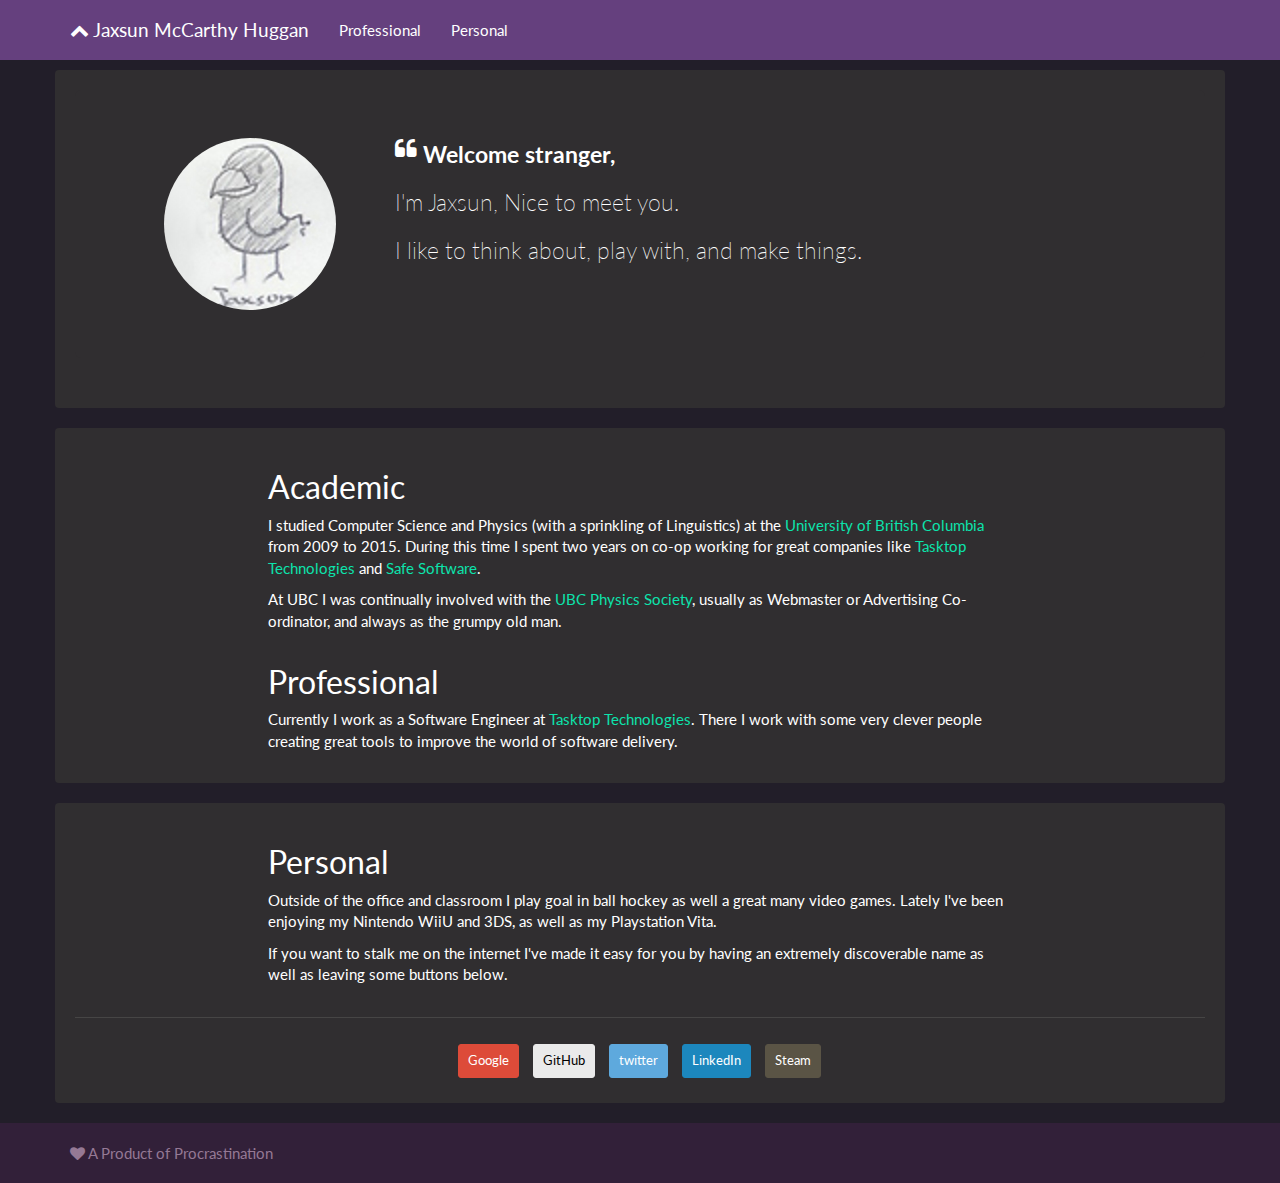
==== index.html @ 9c7f2c70 "fix twitter button try #2" ====
<!DOCTYPE html>
<html lang="en">
  <head>
    <meta charset="utf-8">
    <meta http-equiv="X-UA-Compatible" content="IE=edge">
    <meta name="viewport" content="width=device-width, initial-scale=1">

    <title>Jaxsun McCarthy Huggan</title>

    <link rel="icon" href="img/inv.png">

    <!-- Bootstrap -->
    <link href="css/bootstrap.css" rel="stylesheet">
    <!-- Fontawesome -->
    <link href="css/font-awesome.css" rel="stylesheet">

    <!-- Custom Bootstrap CSS -->
    <link href="css/bootstrap-custom.css" rel="stylesheet">

  </head>
  <body>
    <nav class="navbar navbar-default navbar-fixed-top">
        <div class="container">
            <div class="navbar-header">
                <a class="navbar-brand" href="#"><i class="fa fa-chevron-up"></i> Jaxsun McCarthy <span class="hidden-xs">Huggan</span> </a>
                <button type="button" class="navbar-toggle collapsed" data-toggle="collapse" data-target="#navbar-collapse">
                    <span class="sr-only">Toggle navigation</span>
                    <span class="icon-bar"></span>
                    <span class="icon-bar"></span>
                    <span class="icon-bar"></span>
                </button>
            </div>
            <!-- collapsible menu has hooks to collapse on touch -->
            <div class="collapse navbar-collapse" id="navbar-collapse">
                <ul class="nav navbar-nav" data-toggle="collapse" data-target="#navbar-collapse">
                    <li><a href="#professional">Professional</a></li>
                    <li><a href="#personal">Personal</a></li>
                </ul>
            </div>
        </div>
    </nav>

    <div class="container well">
        <div class="jumbotron">
            <div class="row">
                <div class="col-md-3 text-center">
                    <img src="img/raven-large.jpg" class="img-circle"></img>
                    <span class="visible-sm"><br></span>
                </div>
                <div class="col-md-9">
                    <p ><i class="fa fa-quote-left pull-left"></i><strong>Welcome stranger,</strong></p>
                    <p>I'm Jaxsun, Nice to meet you.</p>
                    <p>I like to think about, play with, and make things.</p>
                </div>
            </div>
        </div>
   	</div>
    <div class="container well" id="professional">
            <div class="row">
            <div class="col-md-2">
                </div>
                <div class="col-md-8">
                    <h2>Academic</h2>
                    <p>I studied Computer Science and Physics (with a sprinkling of Linguistics) at the <a href="http://ubc.ca">University of British Columbia</a> from 2009 to 2015. During this time I spent two years on co-op working for great companies like <a href="http://tasktop.com">Tasktop Technologies</a> and <a href="http://safe.com">Safe Software</a>.</p>
                </div>
                <div class="col-md-2">
                </div>
            </div>
            <div class="row">
                <div class="col-md-2">
                </div>
                <div class="col-md-8">
                    <p>At UBC I was continually involved with the <a href="http://physsoc.phas.ubc.ca">UBC Physics Society</a>, usually as Webmaster or Advertising Co-ordinator, and always as the grumpy old man.</p>
                </div>
                <div class="col-md-2">
                </div>
            </div>
            <div class="row">
                <div class="col-md-2">
                </div>
                <div class="col-md-8">
                    <h2>Professional</h2>
                    <p>Currently I work as a Software Engineer at <a href="http://tasktop.com">Tasktop Technologies</a>. There I work with some very clever people creating great tools to improve the world of software delivery.</p>
                </div>
                <div class="col-md-2">
                </div>
        </div>
    </div>
    <div class="container well" id="personal">
        <div class="row">
            <div class="col-md-2">
            </div>
            <div class="col-md-8">
                <h2>Personal</h2>
                <p>Outside of the office and classroom I play goal in ball hockey as well a great many video games. Lately I've been enjoying my Nintendo WiiU and 3DS, as well as my Playstation Vita.</p>
            </div>
            <div class="col-md-2">
            </div>
        </div>
        <div class="row">
            <div class="col-md-2">
            </div>
            <div class="col-md-8">
                <p>If you want to stalk me on the internet I've made it easy for you by having an extremely discoverable name as well as leaving some buttons below.</p>
            </div>
            <div class="col-md-2">
            </div>
        </div>
        <hr>
        <div class="row">
            <div class="col-md-2">
            </div>
            <div class="col-md-8 text-center">
                <a href="https://plus.google.com/+JaxsunMcCarthyHuggan" class="btn btn-sm btn-gg">Google</a>
                <a href="https://github.com/jaxsun" class="btn btn-sm btn-gh">GitHub</a>
                <a href="https://twitter.com/jaxsunm" class="btn btn-sm btn-t">twitter</a>
                <a href="https://ca.linkedin.com/in/jaxsun" class="btn btn-sm btn-li">LinkedIn</a>
                <a href="https://steamcommunity.com/id/Jaxsun" class="btn btn-sm btn-st">Steam</a>
            </div>
            <div class="col-md-2">
            </div>
        </div>
    </div>

    <footer class="footer footer-default">
      <div class="container">
        <p class="text-muted"><i class="fa fa-heart"></i> A Product of Procrastination<a class="pull-right" href="http://jaxsunm.freehostia.com">It's a secret to everyone</a><span class=""fa fa</p>
      </div>
    </footer>

    <!-- Bootstrap core JavaScript
    ================================================== -->
    <!-- Placed at the end of the document so the pages load faster -->
    <script src="https://ajax.googleapis.com/ajax/libs/jquery/1.11.1/jquery.min.js"></script>
    <script src="js/bootstrap.min.js"></script>
  </body>
</html>
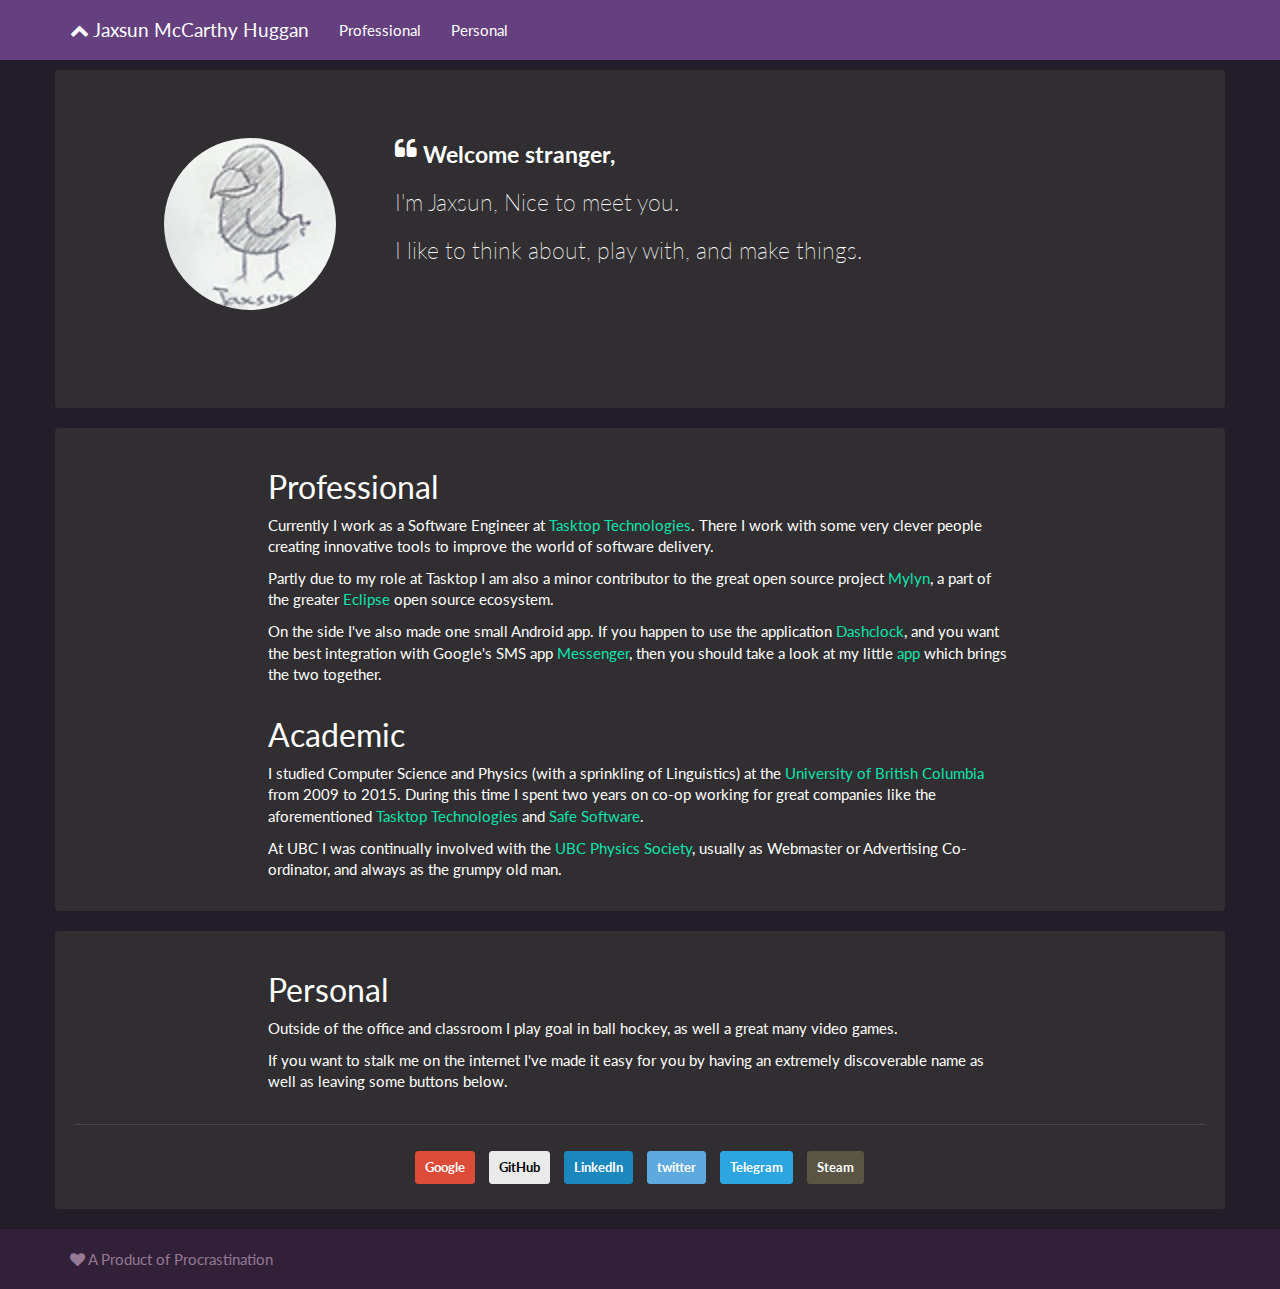
==== commit d32b894d: "add telegram button" ====
--- a/index.html
+++ b/index.html
@@ -54,36 +54,54 @@
                 </div>
             </div>
         </div>
-   	</div>
+     </div>
     <div class="container well" id="professional">
-            <div class="row">
+        <div class="row">
             <div class="col-md-2">
-                </div>
-                <div class="col-md-8">
-                    <h2>Academic</h2>
-                    <p>I studied Computer Science and Physics (with a sprinkling of Linguistics) at the <a href="http://ubc.ca">University of British Columbia</a> from 2009 to 2015. During this time I spent two years on co-op working for great companies like <a href="http://tasktop.com">Tasktop Technologies</a> and <a href="http://safe.com">Safe Software</a>.</p>
-                </div>
-                <div class="col-md-2">
-                </div>
             </div>
-            <div class="row">
-                <div class="col-md-2">
-                </div>
-                <div class="col-md-8">
-                    <p>At UBC I was continually involved with the <a href="http://physsoc.phas.ubc.ca">UBC Physics Society</a>, usually as Webmaster or Advertising Co-ordinator, and always as the grumpy old man.</p>
-                </div>
-                <div class="col-md-2">
-                </div>
+            <div class="col-md-8">
+                <h2>Professional</h2>
+                <p>Currently I work as a Software Engineer at <a href="http://tasktop.com">Tasktop Technologies</a>. There I work with some very clever people creating innovative tools to improve the world of software delivery.</p>
             </div>
-            <div class="row">
-                <div class="col-md-2">
-                </div>
-                <div class="col-md-8">
-                    <h2>Professional</h2>
-                    <p>Currently I work as a Software Engineer at <a href="http://tasktop.com">Tasktop Technologies</a>. There I work with some very clever people creating great tools to improve the world of software delivery.</p>
-                </div>
-                <div class="col-md-2">
-                </div>
+            <div class="col-md-2">
+            </div>
+        </div>
+        <div class="row">
+            <div class="col-md-2">
+            </div>
+            <div class="col-md-8">
+                <p>Partly due to my role at Tasktop I am also a minor contributor to the great open source project <a href="https://eclipse.org/mylyn">Mylyn</a>, a part of the greater <a href="https://www.eclipse.org">Eclipse</a> open source ecosystem.</p>
+            </div>
+            <div class="col-md-2">
+            </div>
+        </div>
+        <div class="row">
+            <div class="col-md-2">
+            </div>
+            <div class="col-md-8">
+                <p>On the side I've also made one small Android app. If you happen to use the application <a href="https://play.google.com/store/apps/details?id=net.nurik.roman.dashclock">Dashclock</a>, and you want the best integration with Google's SMS app <a href="https://play.google.com/store/apps/details?id=com.google.android.apps.messaging">Messenger</a>, then you should take a look at my little <a href="https://play.google.com/store/apps/details?id=com.jaxsun.messagingdashclockextension">app</a> which brings the two together.</p>
+            </div>
+            <div class="col-md-2">
+            </div>
+        </div>
+        <div class="row">
+            <div class="col-md-2">
+            </div>
+            <div class="col-md-8">
+                <h2>Academic</h2>
+                <p>I studied Computer Science and Physics (with a sprinkling of Linguistics) at the <a href="http://ubc.ca">University of British Columbia</a> from 2009 to 2015. During this time I spent two years on co-op working for great companies like the aforementioned <a href="http://tasktop.com">Tasktop Technologies</a> and <a href="http://safe.com">Safe Software</a>.</p>
+            </div>
+            <div class="col-md-2">
+            </div>
+        </div>
+        <div class="row">
+            <div class="col-md-2">
+            </div>
+            <div class="col-md-8">
+                <p>At UBC I was continually involved with the <a href="http://physsoc.phas.ubc.ca">UBC Physics Society</a>, usually as Webmaster or Advertising Co-ordinator, and always as the grumpy old man.</p>
+            </div>
+            <div class="col-md-2">
+            </div>
         </div>
     </div>
     <div class="container well" id="personal">
@@ -92,7 +110,7 @@
             </div>
             <div class="col-md-8">
                 <h2>Personal</h2>
-                <p>Outside of the office and classroom I play goal in ball hockey as well a great many video games. Lately I've been enjoying my Nintendo WiiU and 3DS, as well as my Playstation Vita.</p>
+                <p>Outside of the office and classroom I play goal in ball hockey, as well a great many video games.</p>
             </div>
             <div class="col-md-2">
             </div>
@@ -111,11 +129,12 @@
             <div class="col-md-2">
             </div>
             <div class="col-md-8 text-center">
-                <a href="https://plus.google.com/+JaxsunMcCarthyHuggan" class="btn btn-sm btn-gg">Google</a>
+								<a href="https://plus.google.com/+JaxsunMcCarthyHuggan" class="btn btn-sm btn-gg">Google</a>
                 <a href="https://github.com/jaxsun" class="btn btn-sm btn-gh">GitHub</a>
+                <a href="https://ca.linkedin.com/in/jaxsun" class="btn btn-sm btn-li">LinkedIn</a>
                 <a href="https://twitter.com/jaxsunm" class="btn btn-sm btn-t">twitter</a>
-                <a href="https://ca.linkedin.com/in/jaxsun" class="btn btn-sm btn-li">LinkedIn</a>
-                <a href="https://steamcommunity.com/id/Jaxsun" class="btn btn-sm btn-st">Steam</a>
+								<a href="https://telegram.me/jaxsun" class="btn btn-sm btn-tl">Telegram</a>
+								<a href="https://steamcommunity.com/id/Jaxsun" class="btn btn-sm btn-st">Steam</a>
             </div>
             <div class="col-md-2">
             </div>
@@ -128,9 +147,6 @@
       </div>
     </footer>
 
-    <!-- Bootstrap core JavaScript
-    ================================================== -->
-    <!-- Placed at the end of the document so the pages load faster -->
     <script src="https://ajax.googleapis.com/ajax/libs/jquery/1.11.1/jquery.min.js"></script>
     <script src="js/bootstrap.min.js"></script>
   </body>
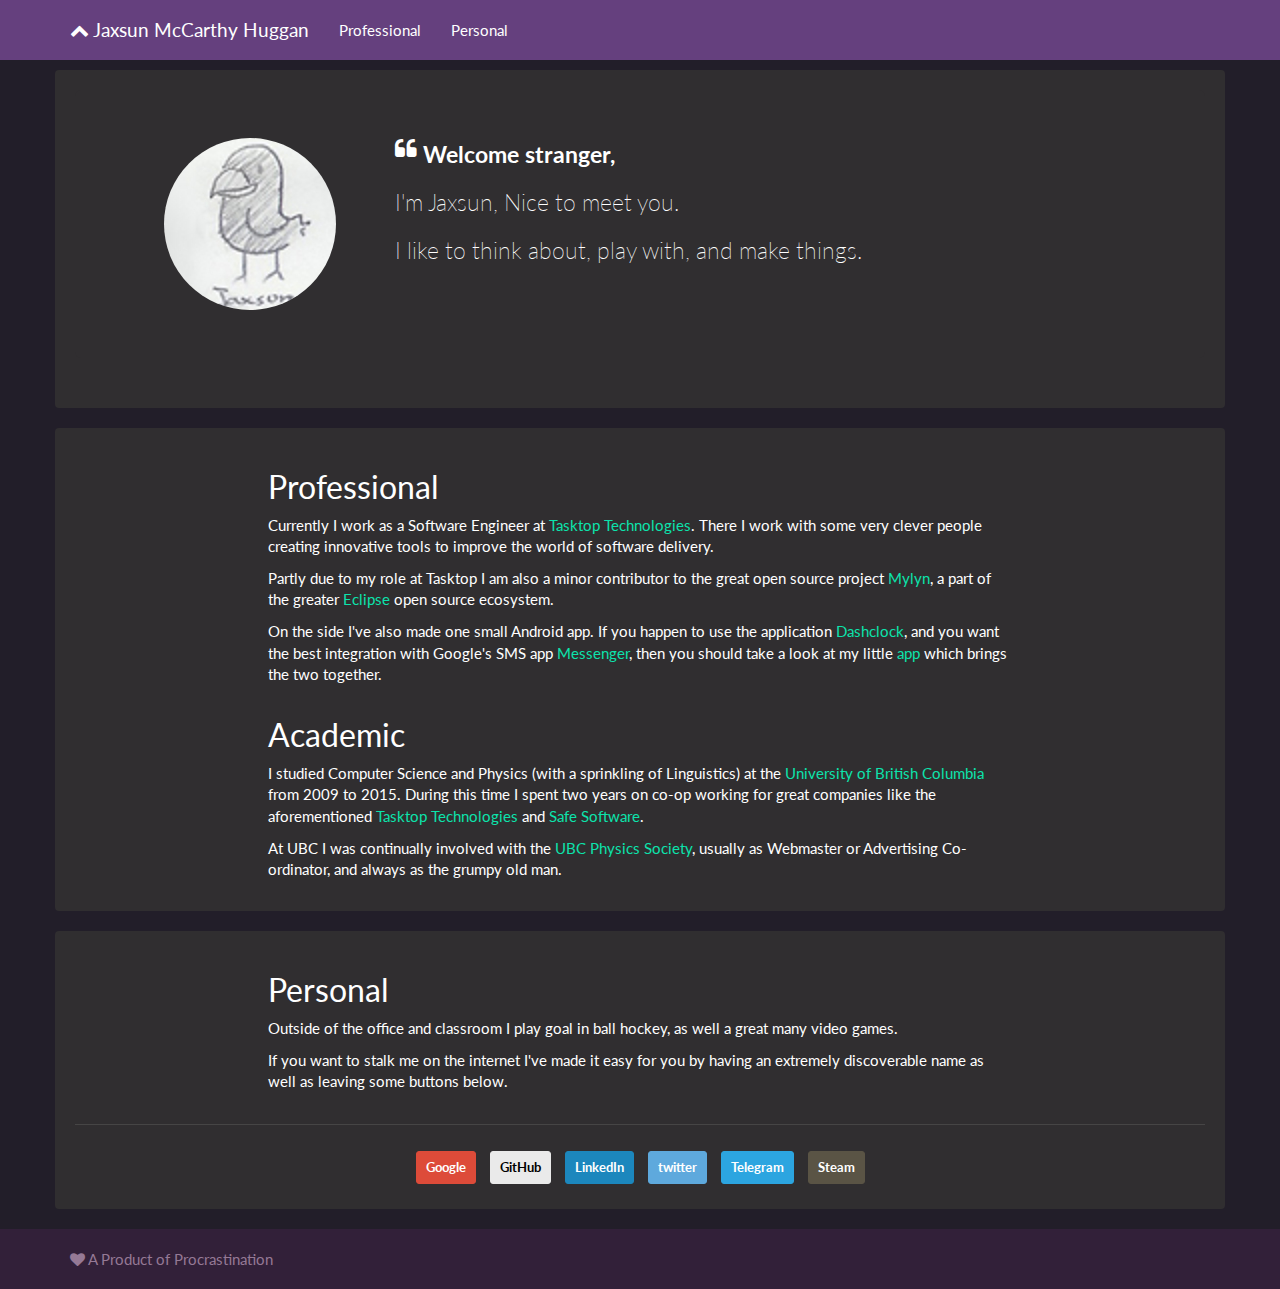
==== commit 3de324cd: "fix formatting" ====
--- a/index.html
+++ b/index.html
@@ -16,138 +16,121 @@
 
     <!-- Custom Bootstrap CSS -->
     <link href="css/bootstrap-custom.css" rel="stylesheet">
+  </head>
 
-  </head>
   <body>
     <nav class="navbar navbar-default navbar-fixed-top">
-        <div class="container">
-            <div class="navbar-header">
-                <a class="navbar-brand" href="#"><i class="fa fa-chevron-up"></i> Jaxsun McCarthy <span class="hidden-xs">Huggan</span> </a>
-                <button type="button" class="navbar-toggle collapsed" data-toggle="collapse" data-target="#navbar-collapse">
-                    <span class="sr-only">Toggle navigation</span>
-                    <span class="icon-bar"></span>
-                    <span class="icon-bar"></span>
-                    <span class="icon-bar"></span>
-                </button>
-            </div>
-            <!-- collapsible menu has hooks to collapse on touch -->
-            <div class="collapse navbar-collapse" id="navbar-collapse">
-                <ul class="nav navbar-nav" data-toggle="collapse" data-target="#navbar-collapse">
-                    <li><a href="#professional">Professional</a></li>
-                    <li><a href="#personal">Personal</a></li>
-                </ul>
-            </div>
+      <div class="container">
+        <div class="navbar-header">
+          <a class="navbar-brand" href="#"><i class="fa fa-chevron-up"></i> Jaxsun McCarthy <span class="hidden-xs">Huggan</span></a>
+          <button type="button" class="navbar-toggle collapsed" data-toggle="collapse" data-target="#navbar-collapse">
+            <span class="sr-only">Toggle navigation</span>
+            <span class="icon-bar"></span>
+            <span class="icon-bar"></span>
+            <span class="icon-bar"></span>
+          </button>
         </div>
-    </nav>
+        <!-- collapsible menu has hooks to collapse on touch -->
+        <div class="collapse navbar-collapse" id="navbar-collapse">
+          <ul class="nav navbar-nav" data-toggle="collapse" data-target="#navbar-collapse">
+            <li><a href="#professional">Professional</a></li>
+            <li><a href="#personal">Personal</a></li>
+          </ul>
+        </div>
+      </div>
+  	</nav>
 
     <div class="container well">
-        <div class="jumbotron">
-            <div class="row">
-                <div class="col-md-3 text-center">
-                    <img src="img/raven-large.jpg" class="img-circle"></img>
-                    <span class="visible-sm"><br></span>
-                </div>
-                <div class="col-md-9">
-                    <p ><i class="fa fa-quote-left pull-left"></i><strong>Welcome stranger,</strong></p>
-                    <p>I'm Jaxsun, Nice to meet you.</p>
-                    <p>I like to think about, play with, and make things.</p>
-                </div>
-            </div>
+      <div class="jumbotron">
+        <div class="row">
+          <div class="col-md-3 text-center">
+            <img src="img/raven-large.jpg" class="img-circle"></img>
+            <br class="visible-sm">
+        	</div>
+          <div class="col-md-9">
+            <p><i class="fa fa-quote-left pull-left"></i><strong>Welcome stranger,</strong></p>
+            <p>I'm Jaxsun, Nice to meet you.</p>
+            <p>I like to think about, play with, and make things.</p>
+          </div>
         </div>
-     </div>
+      </div>
+    </div>
     <div class="container well" id="professional">
-        <div class="row">
-            <div class="col-md-2">
-            </div>
-            <div class="col-md-8">
-                <h2>Professional</h2>
-                <p>Currently I work as a Software Engineer at <a href="http://tasktop.com">Tasktop Technologies</a>. There I work with some very clever people creating innovative tools to improve the world of software delivery.</p>
-            </div>
-            <div class="col-md-2">
-            </div>
+      <div class="row">
+        <div class="col-md-2"></div>
+        <div class="col-md-8">
+          <h2>Professional</h2>
+          <p>Currently I work as a Software Engineer at <a href="http://tasktop.com">Tasktop Technologies</a>. There I work with some very clever people creating innovative tools to improve the world of software delivery.</p>
         </div>
-        <div class="row">
-            <div class="col-md-2">
-            </div>
-            <div class="col-md-8">
-                <p>Partly due to my role at Tasktop I am also a minor contributor to the great open source project <a href="https://eclipse.org/mylyn">Mylyn</a>, a part of the greater <a href="https://www.eclipse.org">Eclipse</a> open source ecosystem.</p>
-            </div>
-            <div class="col-md-2">
-            </div>
+        <div class="col-md-2"></div>
+      </div>
+      <div class="row">
+        <div class="col-md-2"></div>
+        <div class="col-md-8">
+          <p>Partly due to my role at Tasktop I am also a minor contributor to the great open source project <a href="https://eclipse.org/mylyn">Mylyn</a>, a part of the greater <a href="https://www.eclipse.org">Eclipse</a> open source ecosystem.</p>
         </div>
-        <div class="row">
-            <div class="col-md-2">
-            </div>
-            <div class="col-md-8">
-                <p>On the side I've also made one small Android app. If you happen to use the application <a href="https://play.google.com/store/apps/details?id=net.nurik.roman.dashclock">Dashclock</a>, and you want the best integration with Google's SMS app <a href="https://play.google.com/store/apps/details?id=com.google.android.apps.messaging">Messenger</a>, then you should take a look at my little <a href="https://play.google.com/store/apps/details?id=com.jaxsun.messagingdashclockextension">app</a> which brings the two together.</p>
-            </div>
-            <div class="col-md-2">
-            </div>
+        <div class="col-md-2"></div>
+			</div>
+      <div class="row">
+        <div class="col-md-2"></div>
+        <div class="col-md-8">
+          <p>On the side I've also made one small Android app. If you happen to use the application <a href="https://play.google.com/store/apps/details?id=net.nurik.roman.dashclock">Dashclock</a>, and you want the best integration with Google's SMS app <a href="https://play.google.com/store/apps/details?id=com.google.android.apps.messaging">Messenger</a>, then you should take a look at my little <a href="https://play.google.com/store/apps/details?id=com.jaxsun.messagingdashclockextension">app</a> which brings the two together.</p>
         </div>
-        <div class="row">
-            <div class="col-md-2">
-            </div>
-            <div class="col-md-8">
-                <h2>Academic</h2>
-                <p>I studied Computer Science and Physics (with a sprinkling of Linguistics) at the <a href="http://ubc.ca">University of British Columbia</a> from 2009 to 2015. During this time I spent two years on co-op working for great companies like the aforementioned <a href="http://tasktop.com">Tasktop Technologies</a> and <a href="http://safe.com">Safe Software</a>.</p>
-            </div>
-            <div class="col-md-2">
-            </div>
+        <div class="col-md-2"></div>
+      </div>
+      <div class="row">
+        <div class="col-md-2"></div>
+        <div class="col-md-8">
+          <h2>Academic</h2>
+          <p>I studied Computer Science and Physics (with a sprinkling of Linguistics) at the <a href="http://ubc.ca">University of British Columbia</a> from 2009 to 2015. During this time I spent two years on co-op working for great companies like the aforementioned <a href="http://tasktop.com">Tasktop Technologies</a> and <a href="http://safe.com">Safe Software</a>.</p>
         </div>
-        <div class="row">
-            <div class="col-md-2">
-            </div>
-            <div class="col-md-8">
-                <p>At UBC I was continually involved with the <a href="http://physsoc.phas.ubc.ca">UBC Physics Society</a>, usually as Webmaster or Advertising Co-ordinator, and always as the grumpy old man.</p>
-            </div>
-            <div class="col-md-2">
-            </div>
+        <div class="col-md-2"></div>
+      </div>
+      <div class="row">
+        <div class="col-md-2"></div>
+        <div class="col-md-8">
+          <p>At UBC I was continually involved with the <a href="http://physsoc.phas.ubc.ca">UBC Physics Society</a>, usually as Webmaster or Advertising Co-ordinator, and always as the grumpy old man.</p>
         </div>
+        <div class="col-md-2"></div>
+      </div>
     </div>
     <div class="container well" id="personal">
-        <div class="row">
-            <div class="col-md-2">
-            </div>
-            <div class="col-md-8">
-                <h2>Personal</h2>
-                <p>Outside of the office and classroom I play goal in ball hockey, as well a great many video games.</p>
-            </div>
-            <div class="col-md-2">
-            </div>
-        </div>
-        <div class="row">
-            <div class="col-md-2">
-            </div>
-            <div class="col-md-8">
-                <p>If you want to stalk me on the internet I've made it easy for you by having an extremely discoverable name as well as leaving some buttons below.</p>
-            </div>
-            <div class="col-md-2">
-            </div>
-        </div>
-        <hr>
-        <div class="row">
-            <div class="col-md-2">
-            </div>
-            <div class="col-md-8 text-center">
-								<a href="https://plus.google.com/+JaxsunMcCarthyHuggan" class="btn btn-sm btn-gg">Google</a>
-                <a href="https://github.com/jaxsun" class="btn btn-sm btn-gh">GitHub</a>
-                <a href="https://ca.linkedin.com/in/jaxsun" class="btn btn-sm btn-li">LinkedIn</a>
-                <a href="https://twitter.com/jaxsunm" class="btn btn-sm btn-t">twitter</a>
-								<a href="https://telegram.me/jaxsun" class="btn btn-sm btn-tl">Telegram</a>
-								<a href="https://steamcommunity.com/id/Jaxsun" class="btn btn-sm btn-st">Steam</a>
-            </div>
-            <div class="col-md-2">
-            </div>
-        </div>
-    </div>
+      <div class="row">
+      	<div class="col-md-2"></div>
+      	<div class="col-md-8">
+        	<h2>Personal</h2>
+        	<p>Outside of the office and classroom I play goal in ball hockey, as well a great many video games.</p>
+      	</div>
+      	<div class="col-md-2"></div>
+	    </div>
+	    <div class="row">
+	      <div class="col-md-2"></div>
+	      <div class="col-md-8">
+	        <p>If you want to stalk me on the internet I've made it easy for you by having an extremely discoverable name as well as leaving some buttons below.</p>
+	      </div>
+	      <div class="col-md-2"></div>
+	    </div>
+	    <hr>
+	    <div class="row">
+	      <div class="col-md-12 text-center">
+					<a href="https://plus.google.com/+JaxsunMcCarthyHuggan" class="btn btn-sm btn-gg">Google</a>
+	        <a href="https://github.com/jaxsun" class="btn btn-sm btn-gh">GitHub</a>
+	        <a href="https://ca.linkedin.com/in/jaxsun" class="btn btn-sm btn-li">LinkedIn</a>
+					<br class="visible-sm">
+	        <a href="https://twitter.com/jaxsunm" class="btn btn-sm btn-t">twitter</a>
+					<a href="https://telegram.me/jaxsun" class="btn btn-sm btn-tl">Telegram</a>
+					<a href="https://steamcommunity.com/id/Jaxsun" class="btn btn-sm btn-st">Steam</a>
+	    	</div>
+	    </div>
+		</div>
 
-    <footer class="footer footer-default">
-      <div class="container">
-        <p class="text-muted"><i class="fa fa-heart"></i> A Product of Procrastination<a class="pull-right" href="http://jaxsunm.freehostia.com">It's a secret to everyone</a><span class=""fa fa</p>
-      </div>
-    </footer>
+		<footer class="footer footer-default">
+	    <div class="container">
+	      <p class="text-muted"><i class="fa fa-heart"></i> A Product of Procrastination<a class="pull-right" href="http://jaxsunm.freehostia.com">It's a secret to everyone</a><span class=""fa fa</p>
+	    </div>
+	  </footer>
 
-    <script src="https://ajax.googleapis.com/ajax/libs/jquery/1.11.1/jquery.min.js"></script>
-    <script src="js/bootstrap.min.js"></script>
+	  <script src="https://ajax.googleapis.com/ajax/libs/jquery/1.11.1/jquery.min.js"></script>
+	  <script src="js/bootstrap.min.js"></script>
   </body>
 </html>
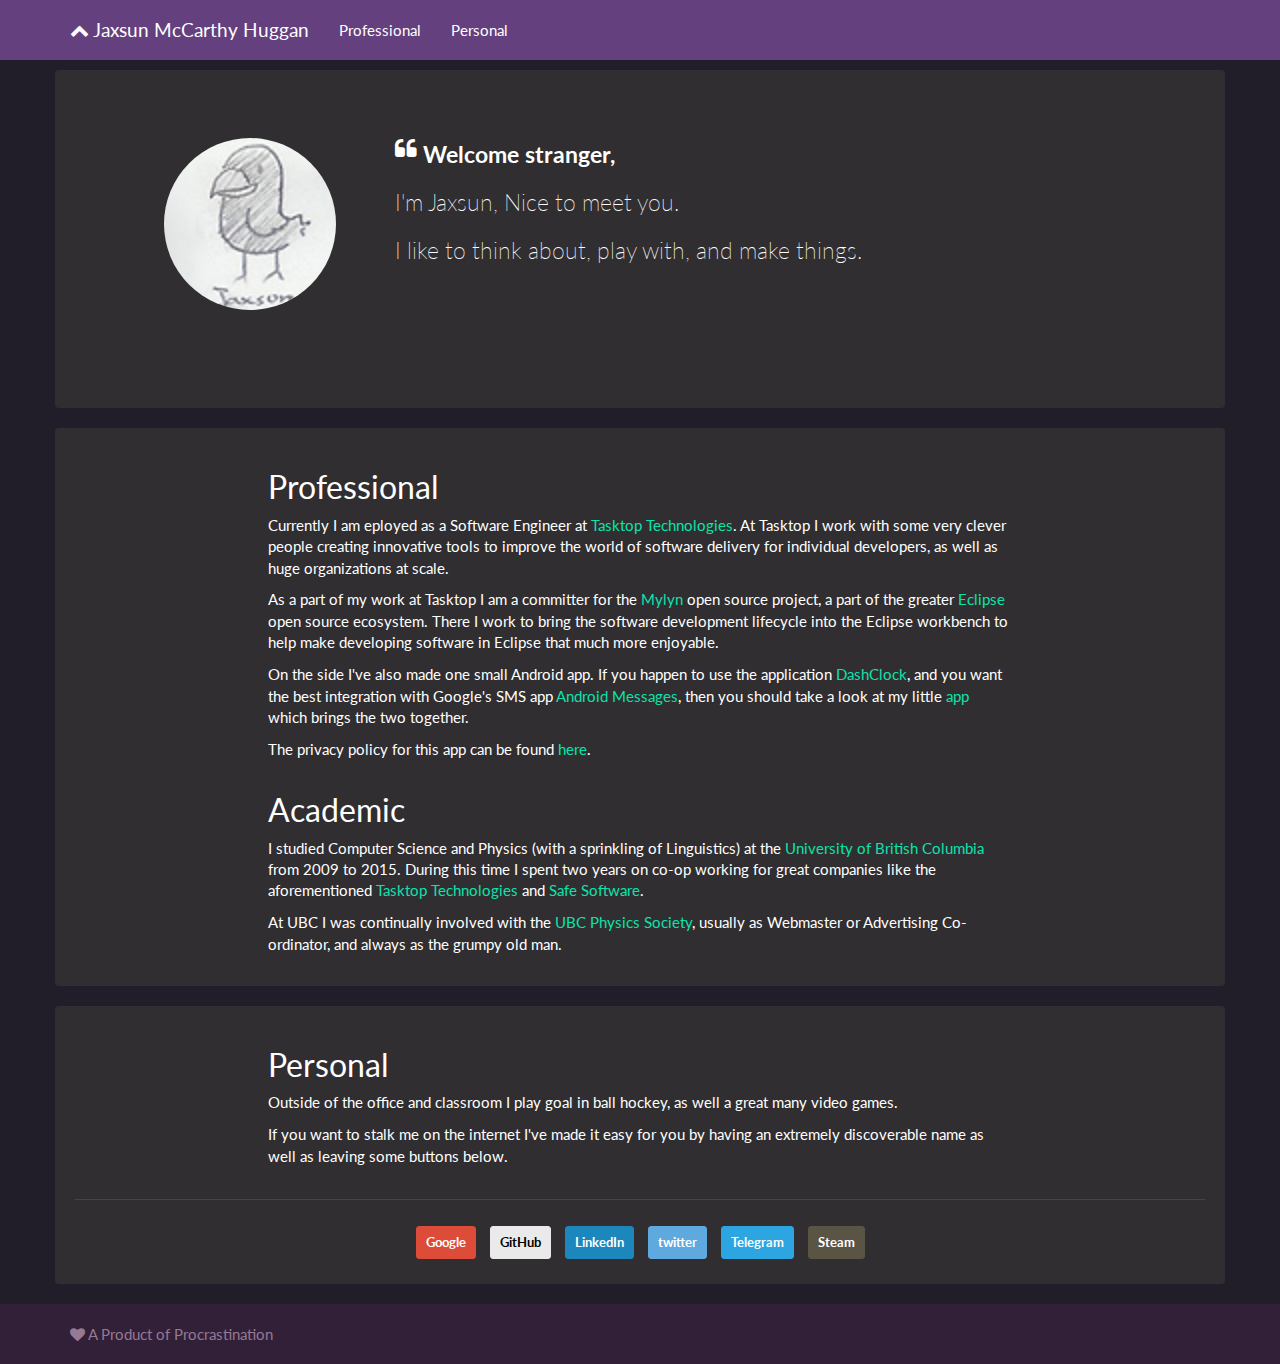
==== commit 9096ed83: "add app privacy policy" ====
--- a/index.html
+++ b/index.html
@@ -60,21 +60,22 @@
         <div class="col-md-2"></div>
         <div class="col-md-8">
           <h2>Professional</h2>
-          <p>Currently I work as a Software Engineer at <a href="http://tasktop.com">Tasktop Technologies</a>. There I work with some very clever people creating innovative tools to improve the world of software delivery.</p>
+          <p>Currently I am eployed as a Software Engineer at <a href="http://tasktop.com">Tasktop Technologies</a>. At Tasktop I work with some very clever people creating innovative tools to improve the world of software delivery for individual developers, as well as huge organizations at scale.</p>
         </div>
         <div class="col-md-2"></div>
       </div>
       <div class="row">
         <div class="col-md-2"></div>
         <div class="col-md-8">
-          <p>Partly due to my role at Tasktop I am also a minor contributor to the great open source project <a href="https://eclipse.org/mylyn">Mylyn</a>, a part of the greater <a href="https://www.eclipse.org">Eclipse</a> open source ecosystem.</p>
+          <p>As a part of my work at Tasktop I am a committer for the <a href="https://eclipse.org/mylyn">Mylyn</a> open source project, a part of the greater <a href="https://www.eclipse.org">Eclipse</a> open source ecosystem. There I work to bring the software development lifecycle into the Eclipse workbench to help make developing software in Eclipse that much more enjoyable.</p>
         </div>
         <div class="col-md-2"></div>
 			</div>
       <div class="row">
         <div class="col-md-2"></div>
         <div class="col-md-8">
-          <p>On the side I've also made one small Android app. If you happen to use the application <a href="https://play.google.com/store/apps/details?id=net.nurik.roman.dashclock">Dashclock</a>, and you want the best integration with Google's SMS app <a href="https://play.google.com/store/apps/details?id=com.google.android.apps.messaging">Messenger</a>, then you should take a look at my little <a href="https://play.google.com/store/apps/details?id=com.jaxsun.messagingdashclockextension">app</a> which brings the two together.</p>
+          <p>On the side I've also made one small Android app. If you happen to use the application <a href="https://play.google.com/store/apps/details?id=net.nurik.roman.dashclock">DashClock</a>, and you want the best integration with Google's SMS app <a href="https://play.google.com/store/apps/details?id=com.google.android.apps.messaging">Android Messages</a>, then you should take a look at my little <a href="https://play.google.com/store/apps/details?id=com.jaxsun.messagingdashclockextension">app</a> which brings the two together.</p>
+          <p>The privacy policy for this app can be found <a href="/messenger-dashclock.html">here</a>.</p>
         </div>
         <div class="col-md-2"></div>
       </div>
@@ -116,7 +117,7 @@
 					<a href="https://plus.google.com/+JaxsunMcCarthyHuggan" class="btn btn-sm btn-gg">Google</a>
 	        <a href="https://github.com/jaxsun" class="btn btn-sm btn-gh">GitHub</a>
 	        <a href="https://ca.linkedin.com/in/jaxsun" class="btn btn-sm btn-li">LinkedIn</a>
-					<br class="visible-sm">
+					<br class="visible-xs">
 	        <a href="https://twitter.com/jaxsunm" class="btn btn-sm btn-t">twitter</a>
 					<a href="https://telegram.me/jaxsun" class="btn btn-sm btn-tl">Telegram</a>
 					<a href="https://steamcommunity.com/id/Jaxsun" class="btn btn-sm btn-st">Steam</a>
@@ -126,7 +127,7 @@
 
 		<footer class="footer footer-default">
 	    <div class="container">
-	      <p class="text-muted"><i class="fa fa-heart"></i> A Product of Procrastination<a class="pull-right" href="http://jaxsunm.freehostia.com">It's a secret to everyone</a><span class=""fa fa</p>
+	      <p class="text-muted"><i class="fa fa-heart"></i> A Product of Procrastination<a class="pull-right" href="http://jaxsunm.freehostia.com">It's a secret to everyone</a></p>
 	    </div>
 	  </footer>
 
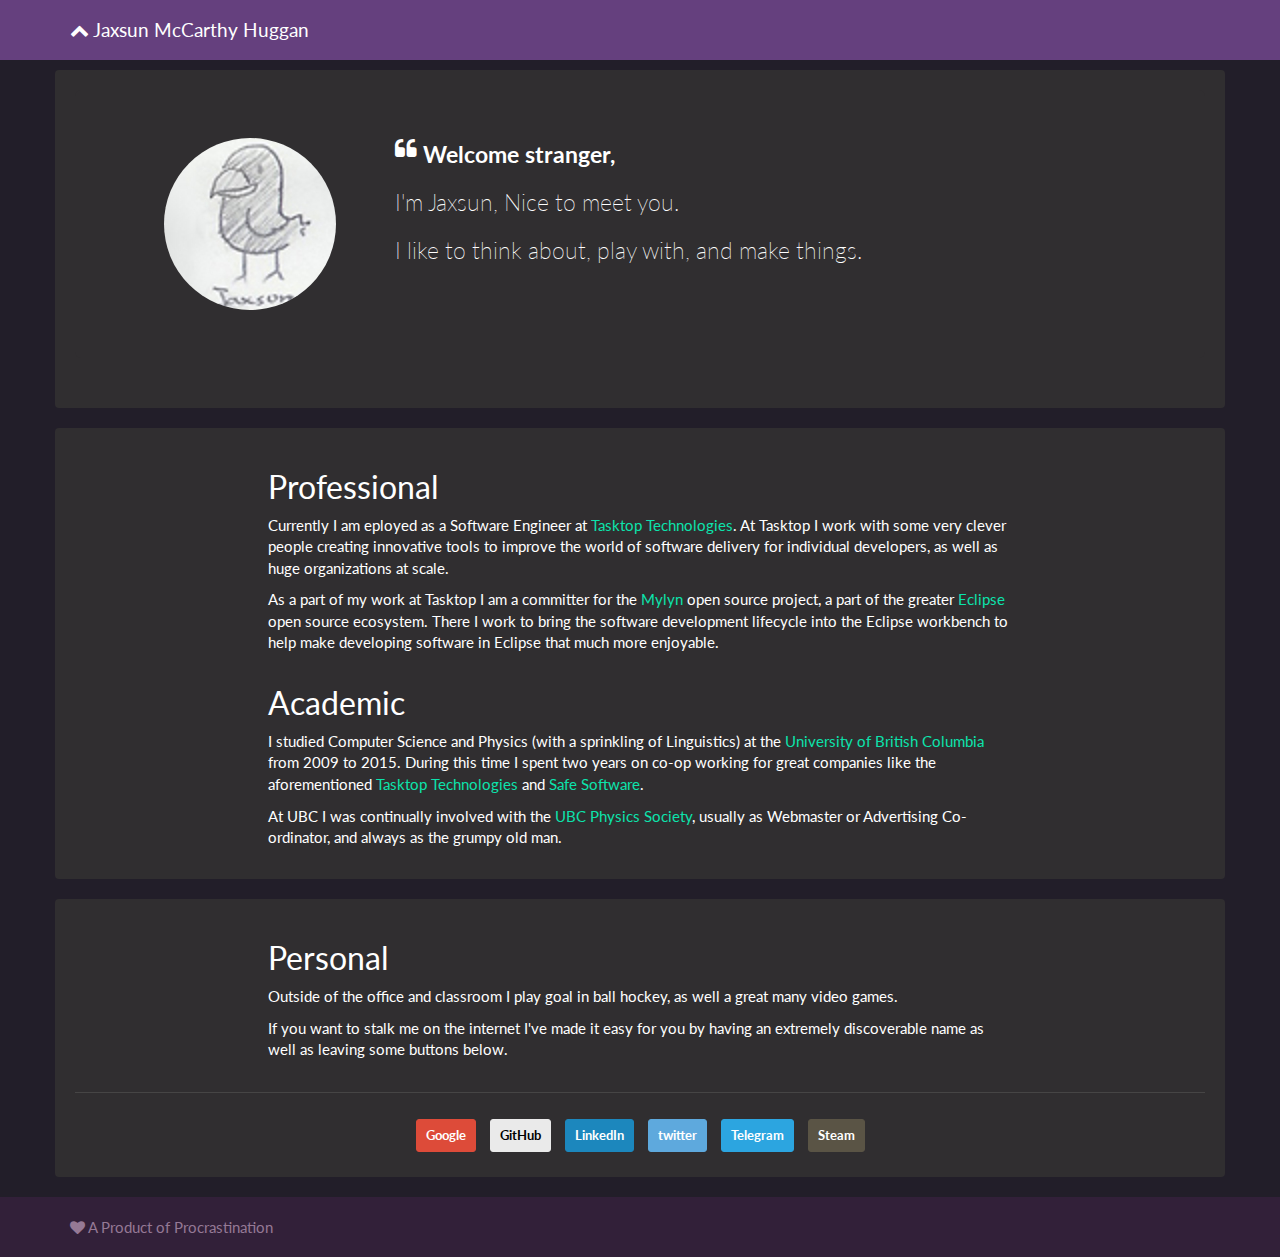
==== commit 22a875c6: "remove useless menu" ====
--- a/index.html
+++ b/index.html
@@ -1,137 +1,142 @@
 <!DOCTYPE html>
 <html lang="en">
-  <head>
-    <meta charset="utf-8">
-    <meta http-equiv="X-UA-Compatible" content="IE=edge">
-    <meta name="viewport" content="width=device-width, initial-scale=1">
 
-    <title>Jaxsun McCarthy Huggan</title>
+<head>
+  <meta charset="utf-8">
+  <meta http-equiv="X-UA-Compatible" content="IE=edge">
+  <meta name="viewport" content="width=device-width, initial-scale=1">
 
-    <link rel="icon" href="img/inv.png">
+  <title>Jaxsun McCarthy Huggan</title>
 
-    <!-- Bootstrap -->
-    <link href="css/bootstrap.css" rel="stylesheet">
-    <!-- Fontawesome -->
-    <link href="css/font-awesome.css" rel="stylesheet">
+  <link rel="icon" href="img/inv.png">
 
-    <!-- Custom Bootstrap CSS -->
-    <link href="css/bootstrap-custom.css" rel="stylesheet">
-  </head>
+  <!-- Bootstrap -->
+  <link href="css/bootstrap.css" rel="stylesheet">
+  <!-- Fontawesome -->
+  <link href="css/font-awesome.css" rel="stylesheet">
 
-  <body>
-    <nav class="navbar navbar-default navbar-fixed-top">
-      <div class="container">
-        <div class="navbar-header">
-          <a class="navbar-brand" href="#"><i class="fa fa-chevron-up"></i> Jaxsun McCarthy <span class="hidden-xs">Huggan</span></a>
-          <button type="button" class="navbar-toggle collapsed" data-toggle="collapse" data-target="#navbar-collapse">
-            <span class="sr-only">Toggle navigation</span>
-            <span class="icon-bar"></span>
-            <span class="icon-bar"></span>
-            <span class="icon-bar"></span>
-          </button>
+  <!-- Custom Bootstrap CSS -->
+  <link href="css/bootstrap-custom.css" rel="stylesheet">
+</head>
+
+<body>
+  <nav class="navbar navbar-default navbar-fixed-top">
+    <div class="container">
+      <div class="navbar-header">
+        <a class="navbar-brand" href="#">
+          <i class="fa fa-chevron-up"></i> Jaxsun McCarthy
+          <span class="hidden-xs">Huggan</span>
+        </a>
+      </div>
+    </div>
+  </nav>
+
+  <div class="container well">
+    <div class="jumbotron">
+      <div class="row">
+        <div class="col-md-3 text-center">
+          <img src="img/raven-large.jpg" class="img-circle"></img>
+          <br class="visible-sm">
         </div>
-        <!-- collapsible menu has hooks to collapse on touch -->
-        <div class="collapse navbar-collapse" id="navbar-collapse">
-          <ul class="nav navbar-nav" data-toggle="collapse" data-target="#navbar-collapse">
-            <li><a href="#professional">Professional</a></li>
-            <li><a href="#personal">Personal</a></li>
-          </ul>
-        </div>
-      </div>
-  	</nav>
-
-    <div class="container well">
-      <div class="jumbotron">
-        <div class="row">
-          <div class="col-md-3 text-center">
-            <img src="img/raven-large.jpg" class="img-circle"></img>
-            <br class="visible-sm">
-        	</div>
-          <div class="col-md-9">
-            <p><i class="fa fa-quote-left pull-left"></i><strong>Welcome stranger,</strong></p>
-            <p>I'm Jaxsun, Nice to meet you.</p>
-            <p>I like to think about, play with, and make things.</p>
-          </div>
+        <div class="col-md-9">
+          <p>
+            <i class="fa fa-quote-left pull-left"></i>
+            <strong>Welcome stranger,</strong>
+          </p>
+          <p>I'm Jaxsun, Nice to meet you.</p>
+          <p>I like to think about, play with, and make things.</p>
         </div>
       </div>
     </div>
-    <div class="container well" id="professional">
-      <div class="row">
-        <div class="col-md-2"></div>
-        <div class="col-md-8">
-          <h2>Professional</h2>
-          <p>Currently I am eployed as a Software Engineer at <a href="http://tasktop.com">Tasktop Technologies</a>. At Tasktop I work with some very clever people creating innovative tools to improve the world of software delivery for individual developers, as well as huge organizations at scale.</p>
-        </div>
-        <div class="col-md-2"></div>
+  </div>
+  <div class="container well" id="professional">
+    <div class="row">
+      <div class="col-md-2"></div>
+      <div class="col-md-8">
+        <h2>Professional</h2>
+        <p>
+          Currently I am eployed as a Software Engineer at
+          <a href="https://tasktop.com">Tasktop Technologies</a>. At Tasktop I work with some very clever people creating innovative tools to improve the
+          world of software delivery for individual developers, as well as huge organizations at scale.
+        </p>
       </div>
-      <div class="row">
-        <div class="col-md-2"></div>
-        <div class="col-md-8">
-          <p>As a part of my work at Tasktop I am a committer for the <a href="https://eclipse.org/mylyn">Mylyn</a> open source project, a part of the greater <a href="https://www.eclipse.org">Eclipse</a> open source ecosystem. There I work to bring the software development lifecycle into the Eclipse workbench to help make developing software in Eclipse that much more enjoyable.</p>
-        </div>
-        <div class="col-md-2"></div>
-			</div>
-      <div class="row">
-        <div class="col-md-2"></div>
-        <div class="col-md-8">
-          <p>On the side I've also made one small Android app. If you happen to use the application <a href="https://play.google.com/store/apps/details?id=net.nurik.roman.dashclock">DashClock</a>, and you want the best integration with Google's SMS app <a href="https://play.google.com/store/apps/details?id=com.google.android.apps.messaging">Android Messages</a>, then you should take a look at my little <a href="https://play.google.com/store/apps/details?id=com.jaxsun.messagingdashclockextension">app</a> which brings the two together.</p>
-          <p>The privacy policy for this app can be found <a href="/messenger-dashclock.html">here</a>.</p>
-        </div>
-        <div class="col-md-2"></div>
+      <div class="col-md-2"></div>
+    </div>
+    <div class="row">
+      <div class="col-md-2"></div>
+      <div class="col-md-8">
+        <p>
+          As a part of my work at Tasktop I am a committer for the
+          <a href="https://eclipse.org/mylyn">Mylyn</a> open source project, a part of the greater
+          <a href="https://www.eclipse.org">Eclipse</a> open source ecosystem. There I work to bring the software development lifecycle into the Eclipse workbench
+          to help make developing software in Eclipse that much more enjoyable.
+        </p>
       </div>
-      <div class="row">
-        <div class="col-md-2"></div>
-        <div class="col-md-8">
-          <h2>Academic</h2>
-          <p>I studied Computer Science and Physics (with a sprinkling of Linguistics) at the <a href="http://ubc.ca">University of British Columbia</a> from 2009 to 2015. During this time I spent two years on co-op working for great companies like the aforementioned <a href="http://tasktop.com">Tasktop Technologies</a> and <a href="http://safe.com">Safe Software</a>.</p>
-        </div>
-        <div class="col-md-2"></div>
+      <div class="col-md-2"></div>
+    </div>
+    <div class="row">
+      <div class="col-md-2"></div>
+      <div class="col-md-8">
+        <h2>Academic</h2>
+        <p>I studied Computer Science and Physics (with a sprinkling of Linguistics) at the
+          <a href="https://ubc.ca">University of British Columbia</a> from 2009 to 2015. During this time I spent two years on co-op working for great
+          companies like the aforementioned
+          <a href="https://tasktop.com">Tasktop Technologies</a> and
+          <a href="https://safe.com">Safe Software</a>.</p>
       </div>
-      <div class="row">
-        <div class="col-md-2"></div>
-        <div class="col-md-8">
-          <p>At UBC I was continually involved with the <a href="http://physsoc.phas.ubc.ca">UBC Physics Society</a>, usually as Webmaster or Advertising Co-ordinator, and always as the grumpy old man.</p>
-        </div>
-        <div class="col-md-2"></div>
+      <div class="col-md-2"></div>
+    </div>
+    <div class="row">
+      <div class="col-md-2"></div>
+      <div class="col-md-8">
+        <p>At UBC I was continually involved with the
+          <a href="https://physsoc.phas.ubc.ca">UBC Physics Society</a>, usually as Webmaster or Advertising Co-ordinator, and always as the grumpy old man.</p>
+      </div>
+      <div class="col-md-2"></div>
+    </div>
+  </div>
+  <div class="container well" id="personal">
+    <div class="row">
+      <div class="col-md-2"></div>
+      <div class="col-md-8">
+        <h2>Personal</h2>
+        <p>Outside of the office and classroom I play goal in ball hockey, as well a great many video games.</p>
+      </div>
+      <div class="col-md-2"></div>
+    </div>
+    <div class="row">
+      <div class="col-md-2"></div>
+      <div class="col-md-8">
+        <p>If you want to stalk me on the internet I've made it easy for you by having an extremely discoverable name as well
+          as leaving some buttons below.</p>
+      </div>
+      <div class="col-md-2"></div>
+    </div>
+    <hr>
+    <div class="row">
+      <div class="col-md-12 text-center">
+        <a href="https://plus.google.com/+JaxsunMcCarthyHuggan" class="btn btn-sm btn-gg">Google</a>
+        <a href="https://github.com/jaxsun" class="btn btn-sm btn-gh">GitHub</a>
+        <a href="https://ca.linkedin.com/in/jaxsun" class="btn btn-sm btn-li">LinkedIn</a>
+        <br class="visible-xs">
+        <a href="https://twitter.com/jaxsunm" class="btn btn-sm btn-t">twitter</a>
+        <a href="https://telegram.me/jaxsun" class="btn btn-sm btn-tl">Telegram</a>
+        <a href="https://steamcommunity.com/id/Jaxsun" class="btn btn-sm btn-st">Steam</a>
       </div>
     </div>
-    <div class="container well" id="personal">
-      <div class="row">
-      	<div class="col-md-2"></div>
-      	<div class="col-md-8">
-        	<h2>Personal</h2>
-        	<p>Outside of the office and classroom I play goal in ball hockey, as well a great many video games.</p>
-      	</div>
-      	<div class="col-md-2"></div>
-	    </div>
-	    <div class="row">
-	      <div class="col-md-2"></div>
-	      <div class="col-md-8">
-	        <p>If you want to stalk me on the internet I've made it easy for you by having an extremely discoverable name as well as leaving some buttons below.</p>
-	      </div>
-	      <div class="col-md-2"></div>
-	    </div>
-	    <hr>
-	    <div class="row">
-	      <div class="col-md-12 text-center">
-					<a href="https://plus.google.com/+JaxsunMcCarthyHuggan" class="btn btn-sm btn-gg">Google</a>
-	        <a href="https://github.com/jaxsun" class="btn btn-sm btn-gh">GitHub</a>
-	        <a href="https://ca.linkedin.com/in/jaxsun" class="btn btn-sm btn-li">LinkedIn</a>
-					<br class="visible-xs">
-	        <a href="https://twitter.com/jaxsunm" class="btn btn-sm btn-t">twitter</a>
-					<a href="https://telegram.me/jaxsun" class="btn btn-sm btn-tl">Telegram</a>
-					<a href="https://steamcommunity.com/id/Jaxsun" class="btn btn-sm btn-st">Steam</a>
-	    	</div>
-	    </div>
-		</div>
+  </div>
 
-		<footer class="footer footer-default">
-	    <div class="container">
-	      <p class="text-muted"><i class="fa fa-heart"></i> A Product of Procrastination<a class="pull-right" href="http://jaxsunm.freehostia.com">It's a secret to everyone</a></p>
-	    </div>
-	  </footer>
+  <footer class="footer footer-default">
+    <div class="container">
+      <p class="text-muted">
+        <i class="fa fa-heart"></i> A Product of Procrastination
+        <a class="pull-right" href="http://jaxsunm.freehostia.com">It's a secret to everyone</a>
+      </p>
+    </div>
+  </footer>
 
-	  <script src="https://ajax.googleapis.com/ajax/libs/jquery/1.11.1/jquery.min.js"></script>
-	  <script src="js/bootstrap.min.js"></script>
-  </body>
-</html>
+  <script src="https://ajax.googleapis.com/ajax/libs/jquery/1.11.1/jquery.min.js"></script>
+  <script src="js/bootstrap.min.js"></script>
+</body>
+
+</html>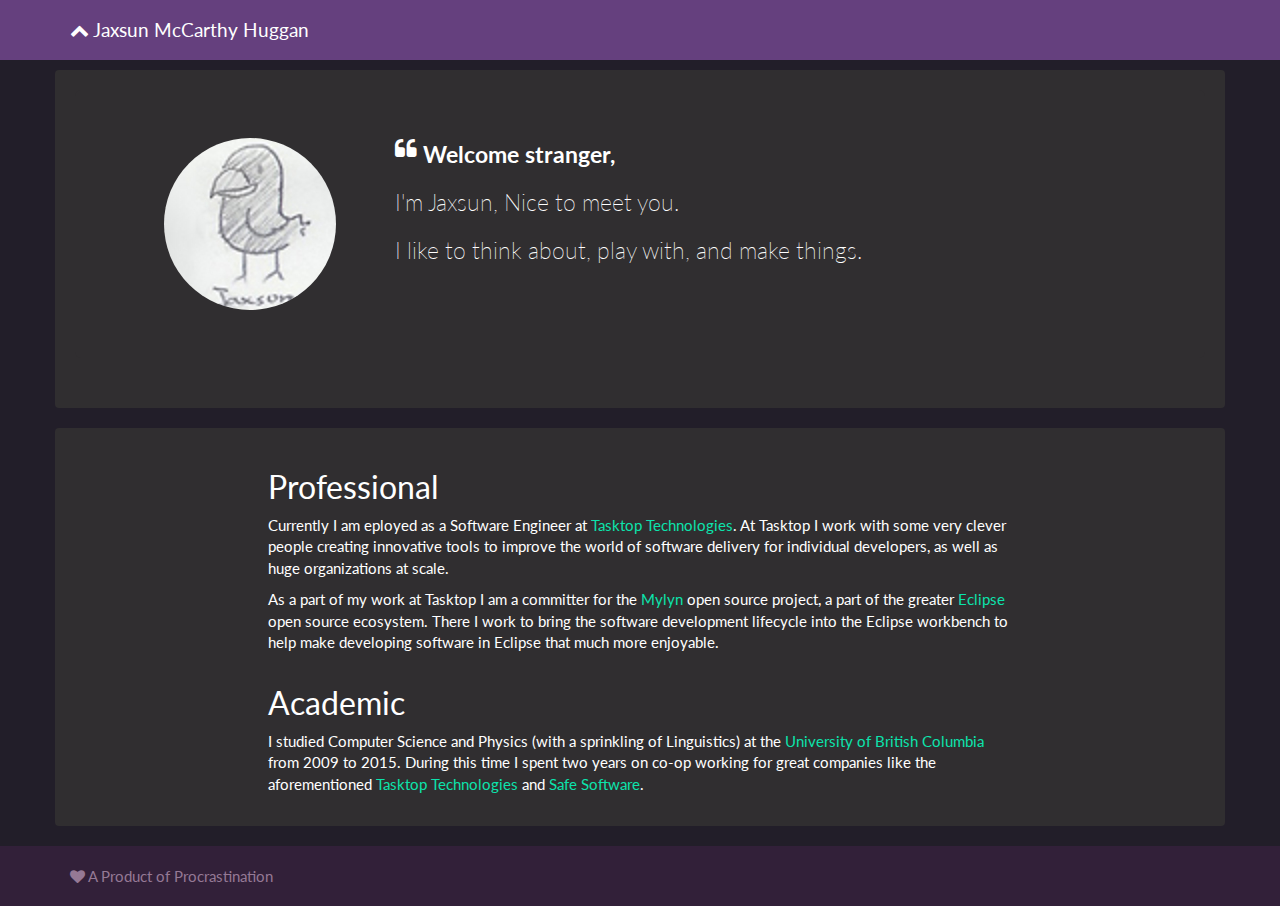
==== commit 4dfa97b3: "remove outdated/personal sections" ====
--- a/index.html
+++ b/index.html
@@ -86,44 +86,6 @@
       </div>
       <div class="col-md-2"></div>
     </div>
-    <div class="row">
-      <div class="col-md-2"></div>
-      <div class="col-md-8">
-        <p>At UBC I was continually involved with the
-          <a href="https://physsoc.phas.ubc.ca">UBC Physics Society</a>, usually as Webmaster or Advertising Co-ordinator, and always as the grumpy old man.</p>
-      </div>
-      <div class="col-md-2"></div>
-    </div>
-  </div>
-  <div class="container well" id="personal">
-    <div class="row">
-      <div class="col-md-2"></div>
-      <div class="col-md-8">
-        <h2>Personal</h2>
-        <p>Outside of the office and classroom I play goal in ball hockey, as well a great many video games.</p>
-      </div>
-      <div class="col-md-2"></div>
-    </div>
-    <div class="row">
-      <div class="col-md-2"></div>
-      <div class="col-md-8">
-        <p>If you want to stalk me on the internet I've made it easy for you by having an extremely discoverable name as well
-          as leaving some buttons below.</p>
-      </div>
-      <div class="col-md-2"></div>
-    </div>
-    <hr>
-    <div class="row">
-      <div class="col-md-12 text-center">
-        <a href="https://plus.google.com/+JaxsunMcCarthyHuggan" class="btn btn-sm btn-gg">Google</a>
-        <a href="https://github.com/jaxsun" class="btn btn-sm btn-gh">GitHub</a>
-        <a href="https://ca.linkedin.com/in/jaxsun" class="btn btn-sm btn-li">LinkedIn</a>
-        <br class="visible-xs">
-        <a href="https://twitter.com/jaxsunm" class="btn btn-sm btn-t">twitter</a>
-        <a href="https://telegram.me/jaxsun" class="btn btn-sm btn-tl">Telegram</a>
-        <a href="https://steamcommunity.com/id/Jaxsun" class="btn btn-sm btn-st">Steam</a>
-      </div>
-    </div>
   </div>
 
   <footer class="footer footer-default">
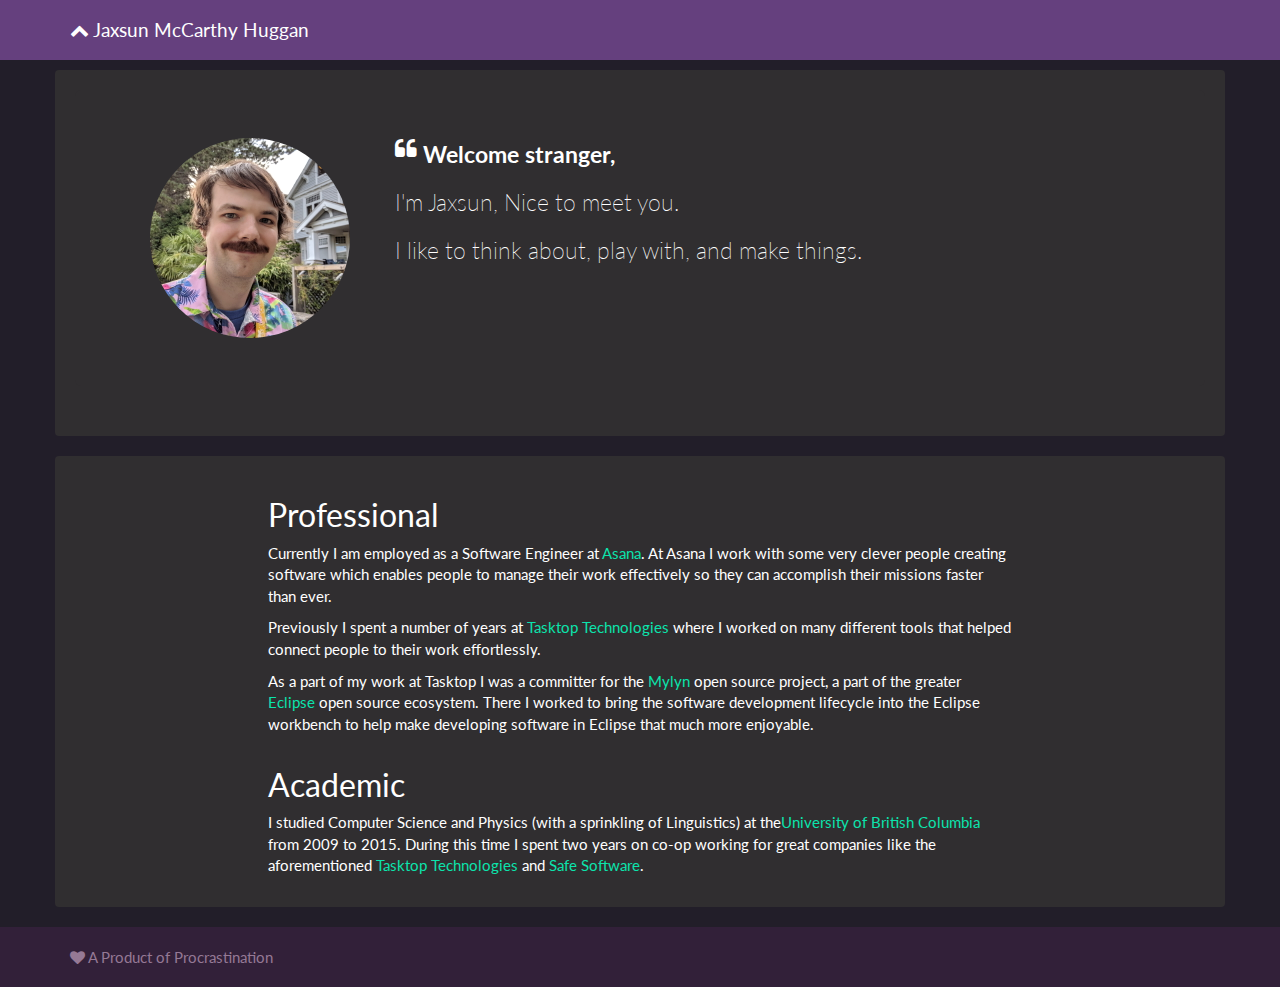
==== commit c5819255: "update job and remove blurry Raven photo" ====
--- a/index.html
+++ b/index.html
@@ -35,7 +35,7 @@
     <div class="jumbotron">
       <div class="row">
         <div class="col-md-3 text-center">
-          <img src="img/raven-large.jpg" class="img-circle"></img>
+          <img src="img/jaxface-square.jpg" class="img-circle" width="200px" height="200px"></img>
           <br class="visible-sm">
         </div>
         <div class="col-md-9">
@@ -55,9 +55,10 @@
       <div class="col-md-8">
         <h2>Professional</h2>
         <p>
-          Currently I am eployed as a Software Engineer at
-          <a href="https://tasktop.com">Tasktop Technologies</a>. At Tasktop I work with some very clever people creating innovative tools to improve the
-          world of software delivery for individual developers, as well as huge organizations at scale.
+          Currently I am employed as a Software Engineer at <a href="https://asana.com">Asana</a>. At Asana I work with some very clever people creating software which enables people to manage their work effectively so they can accomplish their missions faster than ever.
+        </p>
+        <p>
+          Previously I spent a number of years at <a href="https://tasktop.com">Tasktop Technologies</a> where I worked on many different tools that helped connect people to their work effortlessly.
         </p>
       </div>
       <div class="col-md-2"></div>
@@ -66,10 +67,7 @@
       <div class="col-md-2"></div>
       <div class="col-md-8">
         <p>
-          As a part of my work at Tasktop I am a committer for the
-          <a href="https://eclipse.org/mylyn">Mylyn</a> open source project, a part of the greater
-          <a href="https://www.eclipse.org">Eclipse</a> open source ecosystem. There I work to bring the software development lifecycle into the Eclipse workbench
-          to help make developing software in Eclipse that much more enjoyable.
+          As a part of my work at Tasktop I was a committer for the <a href="https://eclipse.org/mylyn">Mylyn</a> open source project, a part of the greater <a href="https://www.eclipse.org">Eclipse</a> open source ecosystem. There I worked to bring the software development lifecycle into the Eclipse workbench to help make developing software in Eclipse that much more enjoyable.
         </p>
       </div>
       <div class="col-md-2"></div>
@@ -78,11 +76,9 @@
       <div class="col-md-2"></div>
       <div class="col-md-8">
         <h2>Academic</h2>
-        <p>I studied Computer Science and Physics (with a sprinkling of Linguistics) at the
-          <a href="https://ubc.ca">University of British Columbia</a> from 2009 to 2015. During this time I spent two years on co-op working for great
-          companies like the aforementioned
-          <a href="https://tasktop.com">Tasktop Technologies</a> and
-          <a href="https://safe.com">Safe Software</a>.</p>
+        <p>
+          I studied Computer Science and Physics (with a sprinkling of Linguistics) at the<a href="https://ubc.ca">University of British Columbia</a> from 2009 to 2015. During this time I spent two years on co-op working for great companies like the aforementioned <a href="https://tasktop.com">Tasktop Technologies</a> and <a href="https://safe.com">Safe Software</a>.
+        </p>
       </div>
       <div class="col-md-2"></div>
     </div>
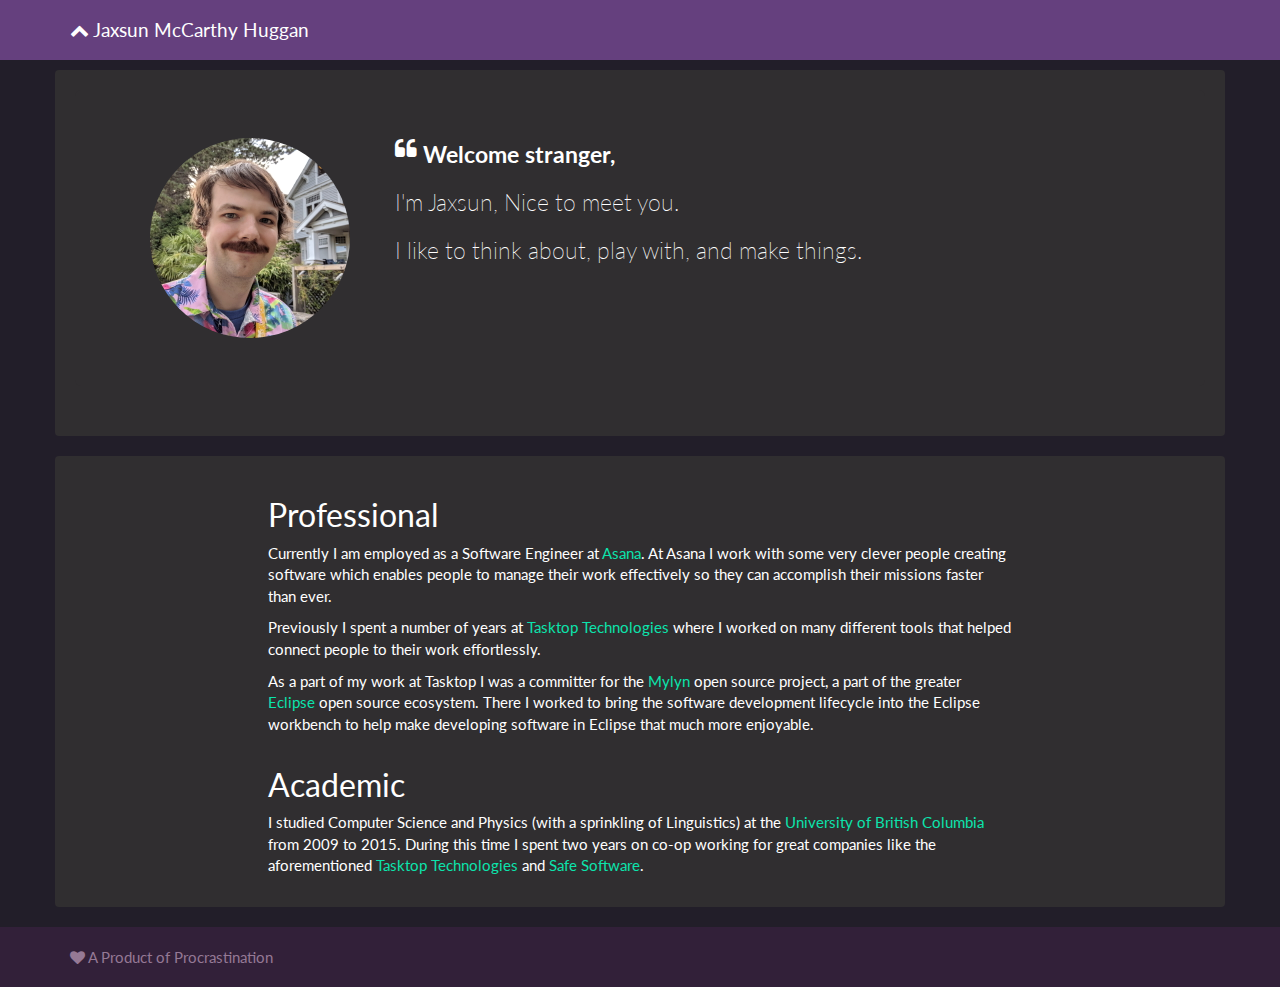
==== commit 97adcbba: "Merge 571fb7493bd5bd0c5b13081521f9c2ef401c1c21 into 599b28d4c5b0fcc53716c15858bdee09c39af12d" ====
--- a/index.html
+++ b/index.html
@@ -77,7 +77,7 @@
       <div class="col-md-8">
         <h2>Academic</h2>
         <p>
-          I studied Computer Science and Physics (with a sprinkling of Linguistics) at the<a href="https://ubc.ca">University of British Columbia</a> from 2009 to 2015. During this time I spent two years on co-op working for great companies like the aforementioned <a href="https://tasktop.com">Tasktop Technologies</a> and <a href="https://safe.com">Safe Software</a>.
+          I studied Computer Science and Physics (with a sprinkling of Linguistics) at the <a href="https://ubc.ca">University of British Columbia</a> from 2009 to 2015. During this time I spent two years on co-op working for great companies like the aforementioned <a href="https://tasktop.com">Tasktop Technologies</a> and <a href="https://safe.com">Safe Software</a>.
         </p>
       </div>
       <div class="col-md-2"></div>
@@ -97,4 +97,4 @@
   <script src="js/bootstrap.min.js"></script>
 </body>
 
-</html>+</html>
